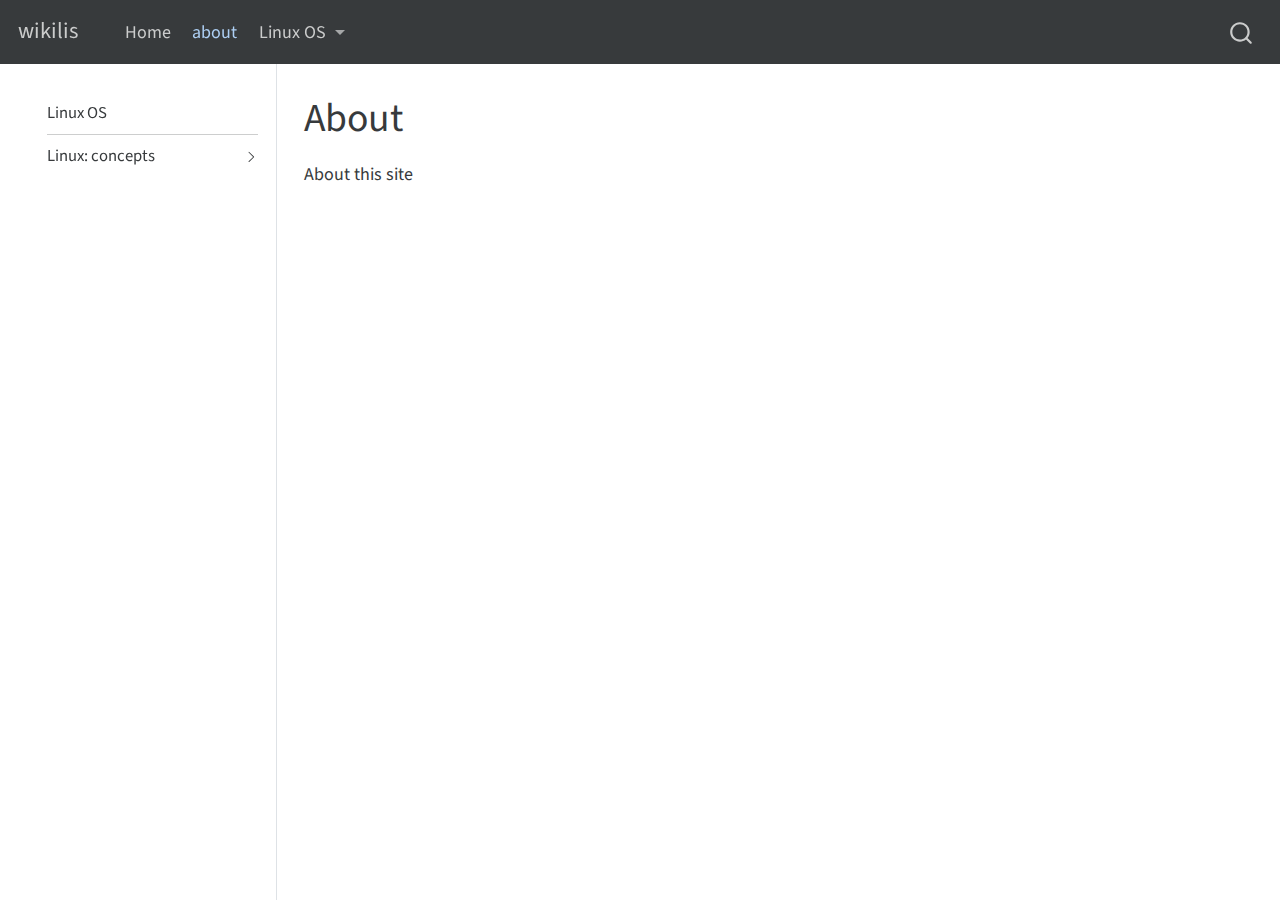
==== about.html @ a7d45234 "Built site for gh-pages" ====
<!DOCTYPE html>
<html xmlns="http://www.w3.org/1999/xhtml" lang="en" xml:lang="en"><head>

<meta charset="utf-8">
<meta name="generator" content="quarto-1.3.56">

<meta name="viewport" content="width=device-width, initial-scale=1.0, user-scalable=yes">


<title>wikilis - About</title>
<style>
code{white-space: pre-wrap;}
span.smallcaps{font-variant: small-caps;}
div.columns{display: flex; gap: min(4vw, 1.5em);}
div.column{flex: auto; overflow-x: auto;}
div.hanging-indent{margin-left: 1.5em; text-indent: -1.5em;}
ul.task-list{list-style: none;}
ul.task-list li input[type="checkbox"] {
  width: 0.8em;
  margin: 0 0.8em 0.2em -1.6em;
  vertical-align: middle;
}
</style>


<script src="site_libs/quarto-nav/quarto-nav.js"></script>
<script src="site_libs/quarto-nav/headroom.min.js"></script>
<script src="site_libs/clipboard/clipboard.min.js"></script>
<script src="site_libs/quarto-search/autocomplete.umd.js"></script>
<script src="site_libs/quarto-search/fuse.min.js"></script>
<script src="site_libs/quarto-search/quarto-search.js"></script>
<meta name="quarto:offset" content="./">
<script src="site_libs/quarto-html/quarto.js"></script>
<script src="site_libs/quarto-html/popper.min.js"></script>
<script src="site_libs/quarto-html/tippy.umd.min.js"></script>
<script src="site_libs/quarto-html/anchor.min.js"></script>
<link href="site_libs/quarto-html/tippy.css" rel="stylesheet">
<link href="site_libs/quarto-html/quarto-syntax-highlighting.css" rel="stylesheet" id="quarto-text-highlighting-styles">
<script src="site_libs/bootstrap/bootstrap.min.js"></script>
<link href="site_libs/bootstrap/bootstrap-icons.css" rel="stylesheet">
<link href="site_libs/bootstrap/bootstrap.min.css" rel="stylesheet" id="quarto-bootstrap" data-mode="light">
<script id="quarto-search-options" type="application/json">{
  "location": "navbar",
  "copy-button": false,
  "collapse-after": 3,
  "panel-placement": "end",
  "type": "overlay",
  "limit": 20,
  "language": {
    "search-no-results-text": "No results",
    "search-matching-documents-text": "matching documents",
    "search-copy-link-title": "Copy link to search",
    "search-hide-matches-text": "Hide additional matches",
    "search-more-match-text": "more match in this document",
    "search-more-matches-text": "more matches in this document",
    "search-clear-button-title": "Clear",
    "search-detached-cancel-button-title": "Cancel",
    "search-submit-button-title": "Submit"
  }
}</script>


<link rel="stylesheet" href="styles.css">
</head>

<body class="nav-sidebar floating nav-fixed">

<div id="quarto-search-results"></div>
  <header id="quarto-header" class="headroom fixed-top">
    <nav class="navbar navbar-expand-lg navbar-dark ">
      <div class="navbar-container container-fluid">
      <div class="navbar-brand-container">
    <a class="navbar-brand" href="./index.html">
    <span class="navbar-title">wikilis</span>
    </a>
  </div>
          <button class="navbar-toggler" type="button" data-bs-toggle="collapse" data-bs-target="#navbarCollapse" aria-controls="navbarCollapse" aria-expanded="false" aria-label="Toggle navigation" onclick="if (window.quartoToggleHeadroom) { window.quartoToggleHeadroom(); }">
  <span class="navbar-toggler-icon"></span>
</button>
          <div class="collapse navbar-collapse" id="navbarCollapse">
            <ul class="navbar-nav navbar-nav-scroll me-auto">
  <li class="nav-item">
    <a class="nav-link" href="./index.html" rel="" target="">
 <span class="menu-text">Home</span></a>
  </li>  
  <li class="nav-item">
    <a class="nav-link active" href="./about.html" rel="" target="" aria-current="page">
 <span class="menu-text">about</span></a>
  </li>  
  <li class="nav-item dropdown ">
    <a class="nav-link dropdown-toggle" href="#" id="nav-menu-linux-os" role="button" data-bs-toggle="dropdown" aria-expanded="false" rel="" target="">
 <span class="menu-text">Linux OS</span>
    </a>
    <ul class="dropdown-menu" aria-labelledby="nav-menu-linux-os">    
        <li class="dropdown-header">Linux: concepts</li>
        <li>
    <a class="dropdown-item" href="./java/java.html" rel="" target="">
 <span class="dropdown-text">wikilis</span></a>
  </li>  
    </ul>
  </li>
</ul>
              <div id="quarto-search" class="" title="Search"></div>
          </div> <!-- /navcollapse -->
      </div> <!-- /container-fluid -->
    </nav>
  <nav class="quarto-secondary-nav" data-bs-toggle="collapse" data-bs-target="#quarto-sidebar" aria-controls="quarto-sidebar" aria-expanded="false" aria-label="Toggle sidebar navigation" onclick="if (window.quartoToggleHeadroom) { window.quartoToggleHeadroom(); }">
    <div class="container-fluid d-flex justify-content-between">
      <h1 class="quarto-secondary-nav-title">About</h1>
      <button type="button" class="quarto-btn-toggle btn" aria-label="Show secondary navigation">
        <i class="bi bi-chevron-right"></i>
      </button>
    </div>
  </nav>
</header>
<!-- content -->
<div id="quarto-content" class="quarto-container page-columns page-rows-contents page-layout-article page-navbar">
<!-- sidebar -->
  <nav id="quarto-sidebar" class="sidebar collapse sidebar-navigation floating overflow-auto">
    <div class="sidebar-menu-container"> 
    <ul class="list-unstyled mt-1">
        <li class="sidebar-item">
  Linux OS
  </li>
        <li class="px-0"><hr class="sidebar-divider hi "></li>
        <li class="sidebar-item sidebar-item-section">
      <div class="sidebar-item-container"> 
            <a class="sidebar-item-text sidebar-link text-start collapsed" data-bs-toggle="collapse" data-bs-target="#quarto-sidebar-section-1" aria-expanded="false">Linux: concepts</a>
          <a class="sidebar-item-toggle text-start collapsed" data-bs-toggle="collapse" data-bs-target="#quarto-sidebar-section-1" aria-expanded="false">
            <i class="bi bi-chevron-right ms-2"></i>
          </a> 
      </div>
      <ul id="quarto-sidebar-section-1" class="collapse list-unstyled sidebar-section depth1 ">  
          <li class="sidebar-item">
  <div class="sidebar-item-container"> 
  <a href="./java/java.html" class="sidebar-item-text sidebar-link">wikilis</a>
  </div>
</li>
      </ul>
  </li>
    </ul>
    </div>
</nav>
<!-- margin-sidebar -->
    <div id="quarto-margin-sidebar" class="sidebar margin-sidebar">
        
    </div>
<!-- main -->
<main class="content" id="quarto-document-content">

<header id="title-block-header" class="quarto-title-block default">
<div class="quarto-title">
<h1 class="title d-none d-lg-block">About</h1>
</div>



<div class="quarto-title-meta">

    
  
    
  </div>
  

</header>

<p>About this site</p>



</main> <!-- /main -->
<script id="quarto-html-after-body" type="application/javascript">
window.document.addEventListener("DOMContentLoaded", function (event) {
  const toggleBodyColorMode = (bsSheetEl) => {
    const mode = bsSheetEl.getAttribute("data-mode");
    const bodyEl = window.document.querySelector("body");
    if (mode === "dark") {
      bodyEl.classList.add("quarto-dark");
      bodyEl.classList.remove("quarto-light");
    } else {
      bodyEl.classList.add("quarto-light");
      bodyEl.classList.remove("quarto-dark");
    }
  }
  const toggleBodyColorPrimary = () => {
    const bsSheetEl = window.document.querySelector("link#quarto-bootstrap");
    if (bsSheetEl) {
      toggleBodyColorMode(bsSheetEl);
    }
  }
  toggleBodyColorPrimary();  
  const icon = "";
  const anchorJS = new window.AnchorJS();
  anchorJS.options = {
    placement: 'right',
    icon: icon
  };
  anchorJS.add('.anchored');
  const clipboard = new window.ClipboardJS('.code-copy-button', {
    target: function(trigger) {
      return trigger.previousElementSibling;
    }
  });
  clipboard.on('success', function(e) {
    // button target
    const button = e.trigger;
    // don't keep focus
    button.blur();
    // flash "checked"
    button.classList.add('code-copy-button-checked');
    var currentTitle = button.getAttribute("title");
    button.setAttribute("title", "Copied!");
    let tooltip;
    if (window.bootstrap) {
      button.setAttribute("data-bs-toggle", "tooltip");
      button.setAttribute("data-bs-placement", "left");
      button.setAttribute("data-bs-title", "Copied!");
      tooltip = new bootstrap.Tooltip(button, 
        { trigger: "manual", 
          customClass: "code-copy-button-tooltip",
          offset: [0, -8]});
      tooltip.show();    
    }
    setTimeout(function() {
      if (tooltip) {
        tooltip.hide();
        button.removeAttribute("data-bs-title");
        button.removeAttribute("data-bs-toggle");
        button.removeAttribute("data-bs-placement");
      }
      button.setAttribute("title", currentTitle);
      button.classList.remove('code-copy-button-checked');
    }, 1000);
    // clear code selection
    e.clearSelection();
  });
  function tippyHover(el, contentFn) {
    const config = {
      allowHTML: true,
      content: contentFn,
      maxWidth: 500,
      delay: 100,
      arrow: false,
      appendTo: function(el) {
          return el.parentElement;
      },
      interactive: true,
      interactiveBorder: 10,
      theme: 'quarto',
      placement: 'bottom-start'
    };
    window.tippy(el, config); 
  }
  const noterefs = window.document.querySelectorAll('a[role="doc-noteref"]');
  for (var i=0; i<noterefs.length; i++) {
    const ref = noterefs[i];
    tippyHover(ref, function() {
      // use id or data attribute instead here
      let href = ref.getAttribute('data-footnote-href') || ref.getAttribute('href');
      try { href = new URL(href).hash; } catch {}
      const id = href.replace(/^#\/?/, "");
      const note = window.document.getElementById(id);
      return note.innerHTML;
    });
  }
  const findCites = (el) => {
    const parentEl = el.parentElement;
    if (parentEl) {
      const cites = parentEl.dataset.cites;
      if (cites) {
        return {
          el,
          cites: cites.split(' ')
        };
      } else {
        return findCites(el.parentElement)
      }
    } else {
      return undefined;
    }
  };
  var bibliorefs = window.document.querySelectorAll('a[role="doc-biblioref"]');
  for (var i=0; i<bibliorefs.length; i++) {
    const ref = bibliorefs[i];
    const citeInfo = findCites(ref);
    if (citeInfo) {
      tippyHover(citeInfo.el, function() {
        var popup = window.document.createElement('div');
        citeInfo.cites.forEach(function(cite) {
          var citeDiv = window.document.createElement('div');
          citeDiv.classList.add('hanging-indent');
          citeDiv.classList.add('csl-entry');
          var biblioDiv = window.document.getElementById('ref-' + cite);
          if (biblioDiv) {
            citeDiv.innerHTML = biblioDiv.innerHTML;
          }
          popup.appendChild(citeDiv);
        });
        return popup.innerHTML;
      });
    }
  }
});
</script>
</div> <!-- /content -->



</body></html>
---- site_libs/quarto-html/tippy.css ----
.tippy-box[data-animation=fade][data-state=hidden]{opacity:0}[data-tippy-root]{max-width:calc(100vw - 10px)}.tippy-box{position:relative;background-color:#333;color:#fff;border-radius:4px;font-size:14px;line-height:1.4;white-space:normal;outline:0;transition-property:transform,visibility,opacity}.tippy-box[data-placement^=top]>.tippy-arrow{bottom:0}.tippy-box[data-placement^=top]>.tippy-arrow:before{bottom:-7px;left:0;border-width:8px 8px 0;border-top-color:initial;transform-origin:center top}.tippy-box[data-placement^=bottom]>.tippy-arrow{top:0}.tippy-box[data-placement^=bottom]>.tippy-arrow:before{top:-7px;left:0;border-width:0 8px 8px;border-bottom-color:initial;transform-origin:center bottom}.tippy-box[data-placement^=left]>.tippy-arrow{right:0}.tippy-box[data-placement^=left]>.tippy-arrow:before{border-width:8px 0 8px 8px;border-left-color:initial;right:-7px;transform-origin:center left}.tippy-box[data-placement^=right]>.tippy-arrow{left:0}.tippy-box[data-placement^=right]>.tippy-arrow:before{left:-7px;border-width:8px 8px 8px 0;border-right-color:initial;transform-origin:center right}.tippy-box[data-inertia][data-state=visible]{transition-timing-function:cubic-bezier(.54,1.5,.38,1.11)}.tippy-arrow{width:16px;height:16px;color:#333}.tippy-arrow:before{content:"";position:absolute;border-color:transparent;border-style:solid}.tippy-content{position:relative;padding:5px 9px;z-index:1}
---- site_libs/quarto-html/quarto-syntax-highlighting.css ----
/* quarto syntax highlight colors */
:root {
  --quarto-hl-ot-color: #003B4F;
  --quarto-hl-at-color: #657422;
  --quarto-hl-ss-color: #20794D;
  --quarto-hl-an-color: #5E5E5E;
  --quarto-hl-fu-color: #4758AB;
  --quarto-hl-st-color: #20794D;
  --quarto-hl-cf-color: #003B4F;
  --quarto-hl-op-color: #5E5E5E;
  --quarto-hl-er-color: #AD0000;
  --quarto-hl-bn-color: #AD0000;
  --quarto-hl-al-color: #AD0000;
  --quarto-hl-va-color: #111111;
  --quarto-hl-bu-color: inherit;
  --quarto-hl-ex-color: inherit;
  --quarto-hl-pp-color: #AD0000;
  --quarto-hl-in-color: #5E5E5E;
  --quarto-hl-vs-color: #20794D;
  --quarto-hl-wa-color: #5E5E5E;
  --quarto-hl-do-color: #5E5E5E;
  --quarto-hl-im-color: #00769E;
  --quarto-hl-ch-color: #20794D;
  --quarto-hl-dt-color: #AD0000;
  --quarto-hl-fl-color: #AD0000;
  --quarto-hl-co-color: #5E5E5E;
  --quarto-hl-cv-color: #5E5E5E;
  --quarto-hl-cn-color: #8f5902;
  --quarto-hl-sc-color: #5E5E5E;
  --quarto-hl-dv-color: #AD0000;
  --quarto-hl-kw-color: #003B4F;
}

/* other quarto variables */
:root {
  --quarto-font-monospace: SFMono-Regular, Menlo, Monaco, Consolas, "Liberation Mono", "Courier New", monospace;
}

pre > code.sourceCode > span {
  color: #003B4F;
}

code span {
  color: #003B4F;
}

code.sourceCode > span {
  color: #003B4F;
}

div.sourceCode,
div.sourceCode pre.sourceCode {
  color: #003B4F;
}

code span.ot {
  color: #003B4F;
}

code span.at {
  color: #657422;
}

code span.ss {
  color: #20794D;
}

code span.an {
  color: #5E5E5E;
}

code span.fu {
  color: #4758AB;
}

code span.st {
  color: #20794D;
}

code span.cf {
  color: #003B4F;
}

code span.op {
  color: #5E5E5E;
}

code span.er {
  color: #AD0000;
}

code span.bn {
  color: #AD0000;
}

code span.al {
  color: #AD0000;
}

code span.va {
  color: #111111;
}

code span.pp {
  color: #AD0000;
}

code span.in {
  color: #5E5E5E;
}

code span.vs {
  color: #20794D;
}

code span.wa {
  color: #5E5E5E;
  font-style: italic;
}

code span.do {
  color: #5E5E5E;
  font-style: italic;
}

code span.im {
  color: #00769E;
}

code span.ch {
  color: #20794D;
}

code span.dt {
  color: #AD0000;
}

code span.fl {
  color: #AD0000;
}

code span.co {
  color: #5E5E5E;
}

code span.cv {
  color: #5E5E5E;
  font-style: italic;
}

code span.cn {
  color: #8f5902;
}

code span.sc {
  color: #5E5E5E;
}

code span.dv {
  color: #AD0000;
}

code span.kw {
  color: #003B4F;
}

.prevent-inlining {
  content: "</";
}

/*# sourceMappingURL=debc5d5d77c3f9108843748ff7464032.css.map */
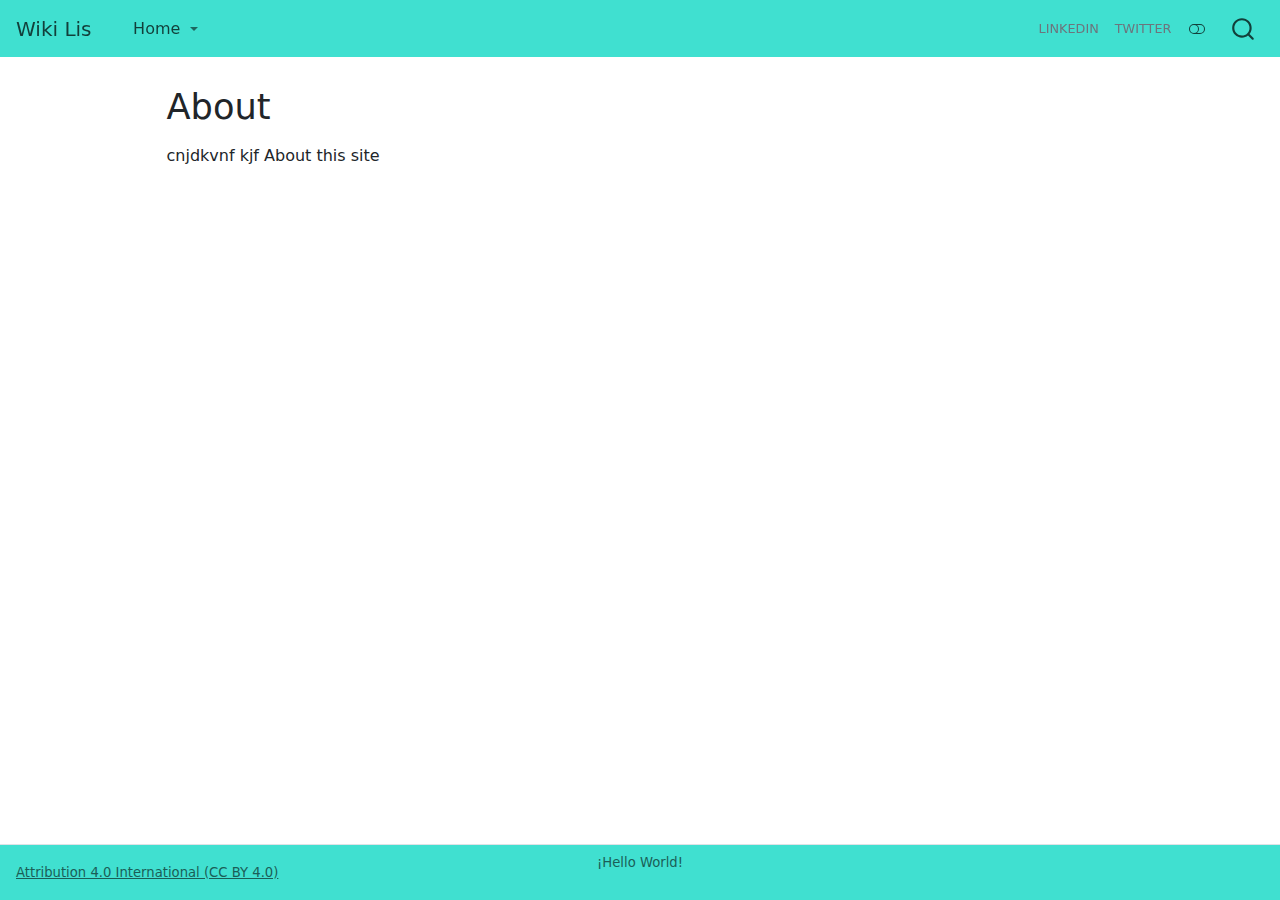
==== commit f363123a: "Built site for gh-pages" ====
--- a/about.html
+++ b/about.html
@@ -7,7 +7,7 @@
 <meta name="viewport" content="width=device-width, initial-scale=1.0, user-scalable=yes">
 
 
-<title>wikilis - About</title>
+<title>Wiki Lis - About</title>
 <style>
 code{white-space: pre-wrap;}
 span.smallcaps{font-variant: small-caps;}
@@ -35,10 +35,12 @@
 <script src="site_libs/quarto-html/tippy.umd.min.js"></script>
 <script src="site_libs/quarto-html/anchor.min.js"></script>
 <link href="site_libs/quarto-html/tippy.css" rel="stylesheet">
-<link href="site_libs/quarto-html/quarto-syntax-highlighting.css" rel="stylesheet" id="quarto-text-highlighting-styles">
+<link href="site_libs/quarto-html/quarto-syntax-highlighting.css" rel="stylesheet" class="quarto-color-scheme" id="quarto-text-highlighting-styles">
+<link href="site_libs/quarto-html/quarto-syntax-highlighting-dark.css" rel="prefetch" class="quarto-color-scheme quarto-color-alternate" id="quarto-text-highlighting-styles">
 <script src="site_libs/bootstrap/bootstrap.min.js"></script>
 <link href="site_libs/bootstrap/bootstrap-icons.css" rel="stylesheet">
-<link href="site_libs/bootstrap/bootstrap.min.css" rel="stylesheet" id="quarto-bootstrap" data-mode="light">
+<link href="site_libs/bootstrap/bootstrap.min.css" rel="stylesheet" class="quarto-color-scheme" id="quarto-bootstrap" data-mode="light">
+<link href="site_libs/bootstrap/bootstrap-dark.min.css" rel="prefetch" class="quarto-color-scheme quarto-color-alternate" id="quarto-bootstrap" data-mode="dark">
 <script id="quarto-search-options" type="application/json">{
   "location": "navbar",
   "copy-button": false,
@@ -63,7 +65,7 @@
 <link rel="stylesheet" href="styles.css">
 </head>
 
-<body class="nav-sidebar floating nav-fixed">
+<body class="nav-fixed">
 
 <div id="quarto-search-results"></div>
   <header id="quarto-header" class="headroom fixed-top">
@@ -71,7 +73,7 @@
       <div class="navbar-container container-fluid">
       <div class="navbar-brand-container">
     <a class="navbar-brand" href="./index.html">
-    <span class="navbar-title">wikilis</span>
+    <span class="navbar-title">Wiki Lis</span>
     </a>
   </div>
           <button class="navbar-toggler" type="button" data-bs-toggle="collapse" data-bs-target="#navbarCollapse" aria-controls="navbarCollapse" aria-expanded="false" aria-label="Toggle navigation" onclick="if (window.quartoToggleHeadroom) { window.quartoToggleHeadroom(); }">
@@ -79,68 +81,55 @@
 </button>
           <div class="collapse navbar-collapse" id="navbarCollapse">
             <ul class="navbar-nav navbar-nav-scroll me-auto">
-  <li class="nav-item">
-    <a class="nav-link" href="./index.html" rel="" target="">
- <span class="menu-text">Home</span></a>
-  </li>  
-  <li class="nav-item">
-    <a class="nav-link active" href="./about.html" rel="" target="" aria-current="page">
- <span class="menu-text">about</span></a>
-  </li>  
   <li class="nav-item dropdown ">
-    <a class="nav-link dropdown-toggle" href="#" id="nav-menu-linux-os" role="button" data-bs-toggle="dropdown" aria-expanded="false" rel="" target="">
- <span class="menu-text">Linux OS</span>
+    <a class="nav-link dropdown-toggle" href="#" id="nav-menu-home" role="button" data-bs-toggle="dropdown" aria-expanded="false" rel="" target="">
+ <span class="menu-text">Home</span>
     </a>
-    <ul class="dropdown-menu" aria-labelledby="nav-menu-linux-os">    
-        <li class="dropdown-header">Linux: concepts</li>
+    <ul class="dropdown-menu" aria-labelledby="nav-menu-home">    
+        <li>
+    <a class="dropdown-item" href="./about.html" rel="" target="">
+ <span class="dropdown-text">About</span></a>
+  </li>  
         <li>
     <a class="dropdown-item" href="./java/java.html" rel="" target="">
- <span class="dropdown-text">wikilis</span></a>
+ <span class="dropdown-text">Java</span></a>
+  </li>  
+        <li>
+    <a class="dropdown-item" href="./react/react.html" rel="" target="">
+ <span class="dropdown-text">React</span></a>
+  </li>  
+        <li>
+    <a class="dropdown-item" href="./scrum/scrum.html" rel="" target="">
+ <span class="dropdown-text">Scrum</span></a>
+  </li>  
+        <li>
+    <a class="dropdown-item" href="./quarto/quarto.html" rel="" target="">
+ <span class="dropdown-text">Quarto</span></a>
+  </li>  
+        <li>
+    <a class="dropdown-item" href="./vocabulary/vocabulary.html" rel="" target="">
+ <span class="dropdown-text">Vocabulary</span></a>
   </li>  
     </ul>
   </li>
 </ul>
+            <ul class="navbar-nav navbar-nav-scroll ms-auto">
+  <li class="dropdown-header">
+ <span class="menu-text">LinkedIn</span></li>
+  <li class="dropdown-header">
+ <span class="menu-text">Twitter</span></li>
+</ul>
+              <div class="quarto-toggle-container">
+                  <a href="" class="quarto-color-scheme-toggle nav-link" onclick="window.quartoToggleColorScheme(); return false;" title="Toggle dark mode"><i class="bi"></i></a>
+              </div>
               <div id="quarto-search" class="" title="Search"></div>
           </div> <!-- /navcollapse -->
       </div> <!-- /container-fluid -->
     </nav>
-  <nav class="quarto-secondary-nav" data-bs-toggle="collapse" data-bs-target="#quarto-sidebar" aria-controls="quarto-sidebar" aria-expanded="false" aria-label="Toggle sidebar navigation" onclick="if (window.quartoToggleHeadroom) { window.quartoToggleHeadroom(); }">
-    <div class="container-fluid d-flex justify-content-between">
-      <h1 class="quarto-secondary-nav-title">About</h1>
-      <button type="button" class="quarto-btn-toggle btn" aria-label="Show secondary navigation">
-        <i class="bi bi-chevron-right"></i>
-      </button>
-    </div>
-  </nav>
 </header>
 <!-- content -->
 <div id="quarto-content" class="quarto-container page-columns page-rows-contents page-layout-article page-navbar">
 <!-- sidebar -->
-  <nav id="quarto-sidebar" class="sidebar collapse sidebar-navigation floating overflow-auto">
-    <div class="sidebar-menu-container"> 
-    <ul class="list-unstyled mt-1">
-        <li class="sidebar-item">
-  Linux OS
-  </li>
-        <li class="px-0"><hr class="sidebar-divider hi "></li>
-        <li class="sidebar-item sidebar-item-section">
-      <div class="sidebar-item-container"> 
-            <a class="sidebar-item-text sidebar-link text-start collapsed" data-bs-toggle="collapse" data-bs-target="#quarto-sidebar-section-1" aria-expanded="false">Linux: concepts</a>
-          <a class="sidebar-item-toggle text-start collapsed" data-bs-toggle="collapse" data-bs-target="#quarto-sidebar-section-1" aria-expanded="false">
-            <i class="bi bi-chevron-right ms-2"></i>
-          </a> 
-      </div>
-      <ul id="quarto-sidebar-section-1" class="collapse list-unstyled sidebar-section depth1 ">  
-          <li class="sidebar-item">
-  <div class="sidebar-item-container"> 
-  <a href="./java/java.html" class="sidebar-item-text sidebar-link">wikilis</a>
-  </div>
-</li>
-      </ul>
-  </li>
-    </ul>
-    </div>
-</nav>
 <!-- margin-sidebar -->
     <div id="quarto-margin-sidebar" class="sidebar margin-sidebar">
         
@@ -150,7 +139,7 @@
 
 <header id="title-block-header" class="quarto-title-block default">
 <div class="quarto-title">
-<h1 class="title d-none d-lg-block">About</h1>
+<h1 class="title">About</h1>
 </div>
 
 
@@ -165,7 +154,7 @@
 
 </header>
 
-<p>About this site</p>
+<p>cnjdkvnf kjf About this site</p>
 
 
 
@@ -190,6 +179,121 @@
     }
   }
   toggleBodyColorPrimary();  
+  const disableStylesheet = (stylesheets) => {
+    for (let i=0; i < stylesheets.length; i++) {
+      const stylesheet = stylesheets[i];
+      stylesheet.rel = 'prefetch';
+    }
+  }
+  const enableStylesheet = (stylesheets) => {
+    for (let i=0; i < stylesheets.length; i++) {
+      const stylesheet = stylesheets[i];
+      stylesheet.rel = 'stylesheet';
+    }
+  }
+  const manageTransitions = (selector, allowTransitions) => {
+    const els = window.document.querySelectorAll(selector);
+    for (let i=0; i < els.length; i++) {
+      const el = els[i];
+      if (allowTransitions) {
+        el.classList.remove('notransition');
+      } else {
+        el.classList.add('notransition');
+      }
+    }
+  }
+  const toggleColorMode = (alternate) => {
+    // Switch the stylesheets
+    const alternateStylesheets = window.document.querySelectorAll('link.quarto-color-scheme.quarto-color-alternate');
+    manageTransitions('#quarto-margin-sidebar .nav-link', false);
+    if (alternate) {
+      enableStylesheet(alternateStylesheets);
+      for (const sheetNode of alternateStylesheets) {
+        if (sheetNode.id === "quarto-bootstrap") {
+          toggleBodyColorMode(sheetNode);
+        }
+      }
+    } else {
+      disableStylesheet(alternateStylesheets);
+      toggleBodyColorPrimary();
+    }
+    manageTransitions('#quarto-margin-sidebar .nav-link', true);
+    // Switch the toggles
+    const toggles = window.document.querySelectorAll('.quarto-color-scheme-toggle');
+    for (let i=0; i < toggles.length; i++) {
+      const toggle = toggles[i];
+      if (toggle) {
+        if (alternate) {
+          toggle.classList.add("alternate");     
+        } else {
+          toggle.classList.remove("alternate");
+        }
+      }
+    }
+    // Hack to workaround the fact that safari doesn't
+    // properly recolor the scrollbar when toggling (#1455)
+    if (navigator.userAgent.indexOf('Safari') > 0 && navigator.userAgent.indexOf('Chrome') == -1) {
+      manageTransitions("body", false);
+      window.scrollTo(0, 1);
+      setTimeout(() => {
+        window.scrollTo(0, 0);
+        manageTransitions("body", true);
+      }, 40);  
+    }
+  }
+  const isFileUrl = () => { 
+    return window.location.protocol === 'file:';
+  }
+  const hasAlternateSentinel = () => {  
+    let styleSentinel = getColorSchemeSentinel();
+    if (styleSentinel !== null) {
+      return styleSentinel === "alternate";
+    } else {
+      return false;
+    }
+  }
+  const setStyleSentinel = (alternate) => {
+    const value = alternate ? "alternate" : "default";
+    if (!isFileUrl()) {
+      window.localStorage.setItem("quarto-color-scheme", value);
+    } else {
+      localAlternateSentinel = value;
+    }
+  }
+  const getColorSchemeSentinel = () => {
+    if (!isFileUrl()) {
+      const storageValue = window.localStorage.getItem("quarto-color-scheme");
+      return storageValue != null ? storageValue : localAlternateSentinel;
+    } else {
+      return localAlternateSentinel;
+    }
+  }
+  let localAlternateSentinel = 'default';
+  // Dark / light mode switch
+  window.quartoToggleColorScheme = () => {
+    // Read the current dark / light value 
+    let toAlternate = !hasAlternateSentinel();
+    toggleColorMode(toAlternate);
+    setStyleSentinel(toAlternate);
+  };
+  // Ensure there is a toggle, if there isn't float one in the top right
+  if (window.document.querySelector('.quarto-color-scheme-toggle') === null) {
+    const a = window.document.createElement('a');
+    a.classList.add('top-right');
+    a.classList.add('quarto-color-scheme-toggle');
+    a.href = "";
+    a.onclick = function() { try { window.quartoToggleColorScheme(); } catch {} return false; };
+    const i = window.document.createElement("i");
+    i.classList.add('bi');
+    a.appendChild(i);
+    window.document.body.appendChild(a);
+  }
+  // Switch to dark mode if need be
+  if (hasAlternateSentinel()) {
+    toggleColorMode(true);
+  } else {
+    toggleColorMode(false);
+  }
   const icon = "";
   const anchorJS = new window.AnchorJS();
   anchorJS.options = {
@@ -304,6 +408,12 @@
 });
 </script>
 </div> <!-- /content -->
+<footer class="footer">
+  <div class="nav-footer">
+    <div class="nav-footer-left"><a href="https://creativecommons.org/licenses/by/4.0/">Attribution 4.0 International (CC BY 4.0)</a></div>   
+      <div class="nav-footer-center">¡Hello World!</div>
+  </div>
+</footer>
 
 
 
--- a/site_libs/quarto-html/quarto-syntax-highlighting-dark.css
+++ b/site_libs/quarto-html/quarto-syntax-highlighting-dark.css
@@ -0,0 +1,187 @@
+/* quarto syntax highlight colors */
+:root {
+  --quarto-hl-al-color: #f07178;
+  --quarto-hl-an-color: #d4d0ab;
+  --quarto-hl-at-color: #00e0e0;
+  --quarto-hl-bn-color: #d4d0ab;
+  --quarto-hl-bu-color: #abe338;
+  --quarto-hl-ch-color: #abe338;
+  --quarto-hl-co-color: #f8f8f2;
+  --quarto-hl-cv-color: #ffd700;
+  --quarto-hl-cn-color: #ffd700;
+  --quarto-hl-cf-color: #ffa07a;
+  --quarto-hl-dt-color: #ffa07a;
+  --quarto-hl-dv-color: #d4d0ab;
+  --quarto-hl-do-color: #f8f8f2;
+  --quarto-hl-er-color: #f07178;
+  --quarto-hl-ex-color: #00e0e0;
+  --quarto-hl-fl-color: #d4d0ab;
+  --quarto-hl-fu-color: #ffa07a;
+  --quarto-hl-im-color: #abe338;
+  --quarto-hl-in-color: #d4d0ab;
+  --quarto-hl-kw-color: #ffa07a;
+  --quarto-hl-op-color: #ffa07a;
+  --quarto-hl-ot-color: #00e0e0;
+  --quarto-hl-pp-color: #dcc6e0;
+  --quarto-hl-re-color: #00e0e0;
+  --quarto-hl-sc-color: #abe338;
+  --quarto-hl-ss-color: #abe338;
+  --quarto-hl-st-color: #abe338;
+  --quarto-hl-va-color: #00e0e0;
+  --quarto-hl-vs-color: #abe338;
+  --quarto-hl-wa-color: #dcc6e0;
+}
+
+/* other quarto variables */
+:root {
+  --quarto-font-monospace: SFMono-Regular, Menlo, Monaco, Consolas, "Liberation Mono", "Courier New", monospace;
+}
+
+code span.al {
+  font-weight: bold;
+  color: #f07178;
+}
+
+code span.an {
+  color: #d4d0ab;
+}
+
+code span.at {
+  color: #00e0e0;
+}
+
+code span.bn {
+  color: #d4d0ab;
+}
+
+code span.bu {
+  color: #abe338;
+}
+
+code span.ch {
+  color: #abe338;
+}
+
+code span.co {
+  font-style: italic;
+  color: #f8f8f2;
+}
+
+code span.cv {
+  color: #ffd700;
+}
+
+code span.cn {
+  color: #ffd700;
+}
+
+code span.cf {
+  font-weight: bold;
+  color: #ffa07a;
+}
+
+code span.dt {
+  color: #ffa07a;
+}
+
+code span.dv {
+  color: #d4d0ab;
+}
+
+code span.do {
+  color: #f8f8f2;
+}
+
+code span.er {
+  color: #f07178;
+  text-decoration: underline;
+}
+
+code span.ex {
+  font-weight: bold;
+  color: #00e0e0;
+}
+
+code span.fl {
+  color: #d4d0ab;
+}
+
+code span.fu {
+  color: #ffa07a;
+}
+
+code span.im {
+  color: #abe338;
+}
+
+code span.in {
+  color: #d4d0ab;
+}
+
+code span.kw {
+  font-weight: bold;
+  color: #ffa07a;
+}
+
+pre > code.sourceCode > span {
+  color: #f8f8f2;
+}
+
+code span {
+  color: #f8f8f2;
+}
+
+code.sourceCode > span {
+  color: #f8f8f2;
+}
+
+div.sourceCode,
+div.sourceCode pre.sourceCode {
+  color: #f8f8f2;
+}
+
+code span.op {
+  color: #ffa07a;
+}
+
+code span.ot {
+  color: #00e0e0;
+}
+
+code span.pp {
+  color: #dcc6e0;
+}
+
+code span.re {
+  color: #00e0e0;
+}
+
+code span.sc {
+  color: #abe338;
+}
+
+code span.ss {
+  color: #abe338;
+}
+
+code span.st {
+  color: #abe338;
+}
+
+code span.va {
+  color: #00e0e0;
+}
+
+code span.vs {
+  color: #abe338;
+}
+
+code span.wa {
+  color: #dcc6e0;
+}
+
+.prevent-inlining {
+  content: "</";
+}
+
+/*# sourceMappingURL=935a306eefa94366c21e1a970dddb765.css.map */
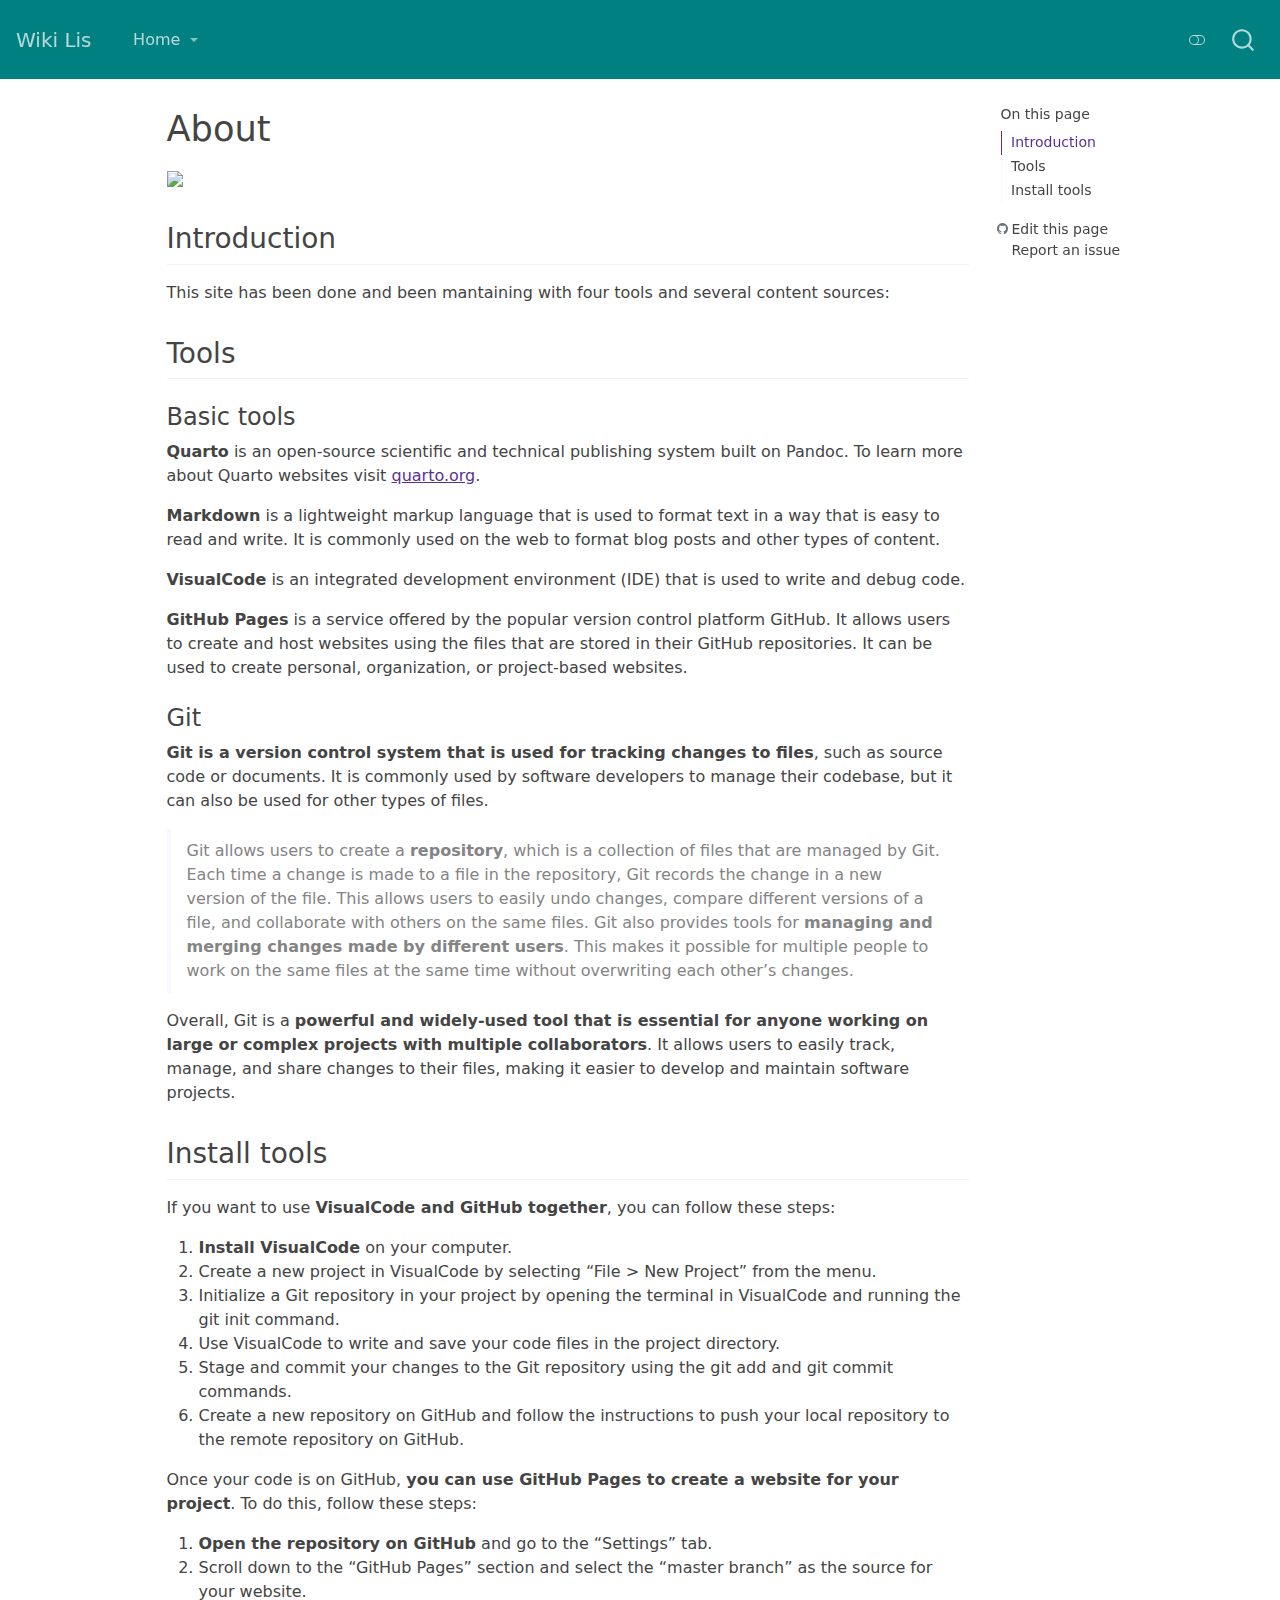
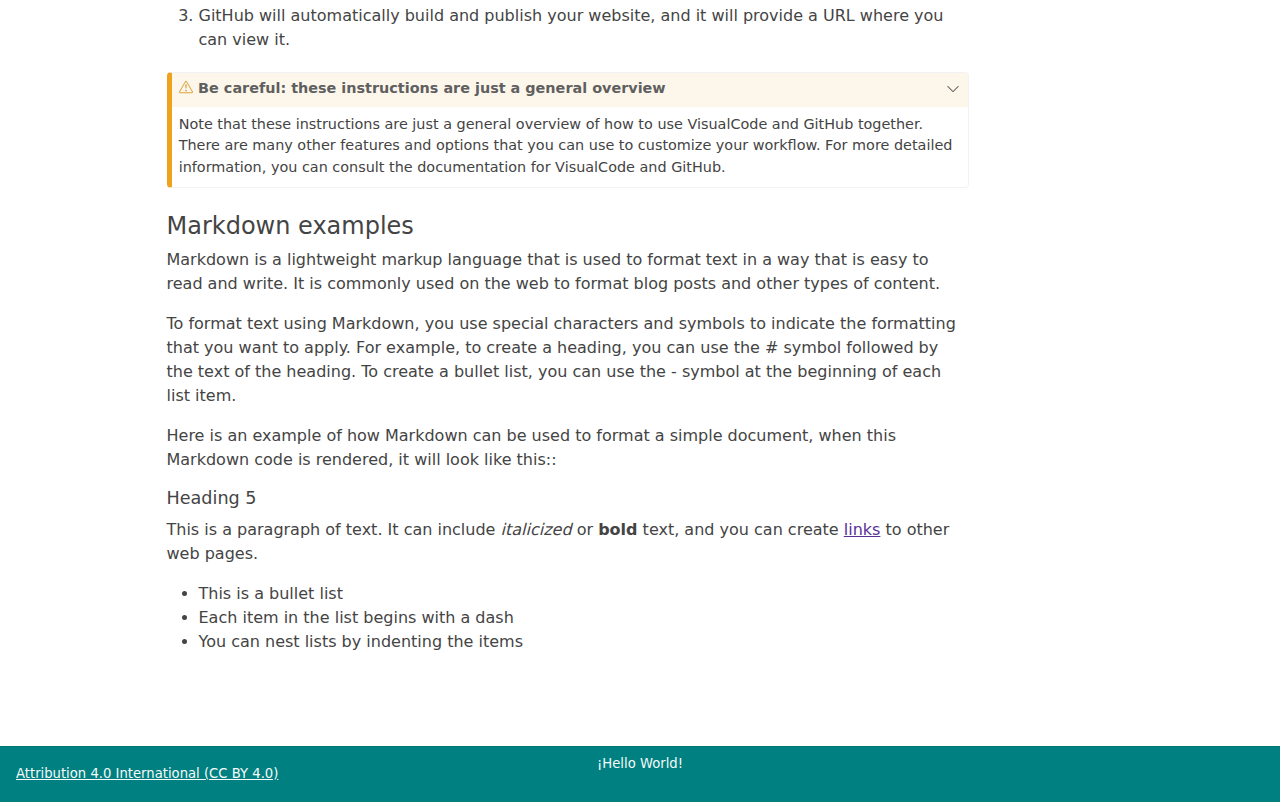
==== commit 18a2c3b5: "Built site for gh-pages" ====
--- a/about.html
+++ b/about.html
@@ -113,12 +113,6 @@
     </ul>
   </li>
 </ul>
-            <ul class="navbar-nav navbar-nav-scroll ms-auto">
-  <li class="dropdown-header">
- <span class="menu-text">LinkedIn</span></li>
-  <li class="dropdown-header">
- <span class="menu-text">Twitter</span></li>
-</ul>
               <div class="quarto-toggle-container">
                   <a href="" class="quarto-color-scheme-toggle nav-link" onclick="window.quartoToggleColorScheme(); return false;" title="Toggle dark mode"><i class="bi"></i></a>
               </div>
@@ -132,7 +126,25 @@
 <!-- sidebar -->
 <!-- margin-sidebar -->
     <div id="quarto-margin-sidebar" class="sidebar margin-sidebar">
-        
+        <nav id="TOC" role="doc-toc" class="toc-active">
+    <h2 id="toc-title">On this page</h2>
+   
+  <ul>
+  <li><a href="#introduction" id="toc-introduction" class="nav-link active" data-scroll-target="#introduction">Introduction</a></li>
+  <li><a href="#tools" id="toc-tools" class="nav-link" data-scroll-target="#tools">Tools</a>
+  <ul>
+  <li><a href="#basic-tools" id="toc-basic-tools" class="nav-link" data-scroll-target="#basic-tools">Basic tools</a></li>
+  <li><a href="#git" id="toc-git" class="nav-link" data-scroll-target="#git">Git</a></li>
+  </ul></li>
+  <li><a href="#install-tools" id="toc-install-tools" class="nav-link" data-scroll-target="#install-tools">Install tools</a>
+  <ul>
+  <li><a href="#markdown-examples" id="toc-markdown-examples" class="nav-link" data-scroll-target="#markdown-examples">Markdown examples</a>
+  <ul>
+  <li><a href="#heading-5" id="toc-heading-5" class="nav-link" data-scroll-target="#heading-5">Heading 5</a></li>
+  </ul></li>
+  </ul></li>
+  </ul>
+<div class="toc-actions"><div><i class="bi bi-github"></i></div><div class="action-links"><p><a href="https://github.com/Lisdev90/edit/main/about.qmd" class="toc-action">Edit this page</a></p><p><a href="https://github.com/Lisdev90/issues/new" class="toc-action">Report an issue</a></p></div></div></nav>
     </div>
 <!-- main -->
 <main class="content" id="quarto-document-content">
@@ -154,9 +166,80 @@
 
 </header>
 
-<p>cnjdkvnf kjf About this site</p>
-
-
+<p><img src="img/about.svg" class="img-fluid" style="width:15.0%"></p>
+<section id="introduction" class="level2">
+<h2 class="anchored" data-anchor-id="introduction">Introduction</h2>
+<p>This site has been done and been mantaining with four tools and several content sources:</p>
+</section>
+<section id="tools" class="level2">
+<h2 class="anchored" data-anchor-id="tools">Tools</h2>
+<section id="basic-tools" class="level3">
+<h3 class="anchored" data-anchor-id="basic-tools">Basic tools</h3>
+<p><strong>Quarto</strong> is an open-source scientific and technical publishing system built on Pandoc. To learn more about Quarto websites visit <a href="https://quarto.org/docs/websites/">quarto.org</a>.</p>
+<p><strong>Markdown</strong> is a lightweight markup language that is used to format text in a way that is easy to read and write. It is commonly used on the web to format blog posts and other types of content.</p>
+<p><strong>VisualCode</strong> is an integrated development environment (IDE) that is used to write and debug code.</p>
+<p><strong>GitHub Pages</strong> is a service offered by the popular version control platform GitHub. It allows users to create and host websites using the files that are stored in their GitHub repositories. It can be used to create personal, organization, or project-based websites.</p>
+</section>
+<section id="git" class="level3">
+<h3 class="anchored" data-anchor-id="git">Git</h3>
+<p><strong>Git is a version control system that is used for tracking changes to files</strong>, such as source code or documents. It is commonly used by software developers to manage their codebase, but it can also be used for other types of files.</p>
+<blockquote class="blockquote">
+<p>Git allows users to create a <strong>repository</strong>, which is a collection of files that are managed by Git. Each time a change is made to a file in the repository, Git records the change in a new version of the file. This allows users to easily undo changes, compare different versions of a file, and collaborate with others on the same files. Git also provides tools for <strong>managing and merging changes made by different users</strong>. This makes it possible for multiple people to work on the same files at the same time without overwriting each other’s changes.</p>
+</blockquote>
+<p>Overall, Git is a <strong>powerful and widely-used tool that is essential for anyone working on large or complex projects with multiple collaborators</strong>. It allows users to easily track, manage, and share changes to their files, making it easier to develop and maintain software projects.</p>
+</section>
+</section>
+<section id="install-tools" class="level2">
+<h2 class="anchored" data-anchor-id="install-tools">Install tools</h2>
+<p>If you want to use <strong>VisualCode and GitHub together</strong>, you can follow these steps:</p>
+<ol type="1">
+<li><strong>Install VisualCode</strong> on your computer.</li>
+<li>Create a new project in VisualCode by selecting “File &gt; New Project” from the menu.</li>
+<li>Initialize a Git repository in your project by opening the terminal in VisualCode and running the git init command.</li>
+<li>Use VisualCode to write and save your code files in the project directory.</li>
+<li>Stage and commit your changes to the Git repository using the git add and git commit commands.</li>
+<li>Create a new repository on GitHub and follow the instructions to push your local repository to the remote repository on GitHub.</li>
+</ol>
+<p>Once your code is on GitHub, <strong>you can use GitHub Pages to create a website for your project</strong>. To do this, follow these steps:</p>
+<ol type="1">
+<li><strong>Open the repository on GitHub</strong> and go to the “Settings” tab.</li>
+<li>Scroll down to the “GitHub Pages” section and select the “master branch” as the source for your website.</li>
+<li>GitHub will automatically build and publish your website, and it will provide a URL where you can view it.</li>
+</ol>
+<div class="callout-warning callout callout-style-default callout-captioned">
+<div class="callout-header d-flex align-content-center" data-bs-toggle="collapse" data-bs-target=".callout-1-contents" aria-controls="callout-1" aria-expanded="true" aria-label="Toggle callout">
+<div class="callout-icon-container">
+<i class="callout-icon"></i>
+</div>
+<div class="callout-caption-container flex-fill">
+Be careful: these instructions are just a general overview
+</div>
+<div class="callout-btn-toggle d-inline-block border-0 py-1 ps-1 pe-0 float-end"><i class="callout-toggle"></i></div>
+</div>
+<div id="callout-1" class="callout-1-contents callout-collapse collapse show">
+<div class="callout-body-container callout-body">
+<p>Note that these instructions are just a general overview of how to use VisualCode and GitHub together. There are many other features and options that you can use to customize your workflow. For more detailed information, you can consult the documentation for VisualCode and GitHub.</p>
+</div>
+</div>
+</div>
+<section id="markdown-examples" class="level3">
+<h3 class="anchored" data-anchor-id="markdown-examples">Markdown examples</h3>
+<p>Markdown is a lightweight markup language that is used to format text in a way that is easy to read and write. It is commonly used on the web to format blog posts and other types of content.</p>
+<p>To format text using Markdown, you use special characters and symbols to indicate the formatting that you want to apply. For example, to create a heading, you can use the # symbol followed by the text of the heading. To create a bullet list, you can use the - symbol at the beginning of each list item.</p>
+<p>Here is an example of how Markdown can be used to format a simple document, when this Markdown code is rendered, it will look like this::</p>
+<section id="heading-5" class="level5">
+<h5 class="anchored" data-anchor-id="heading-5">Heading 5</h5>
+<p>This is a paragraph of text. It can include <em>italicized</em> or <strong>bold</strong> text, and you can create <a href="http://www.example.com">links</a> to other web pages.</p>
+<ul>
+<li>This is a bullet list</li>
+<li>Each item in the list begins with a dash</li>
+<li>You can nest lists by indenting the items</li>
+</ul>
+
+
+</section>
+</section>
+</section>
 
 </main> <!-- /main -->
 <script id="quarto-html-after-body" type="application/javascript">
